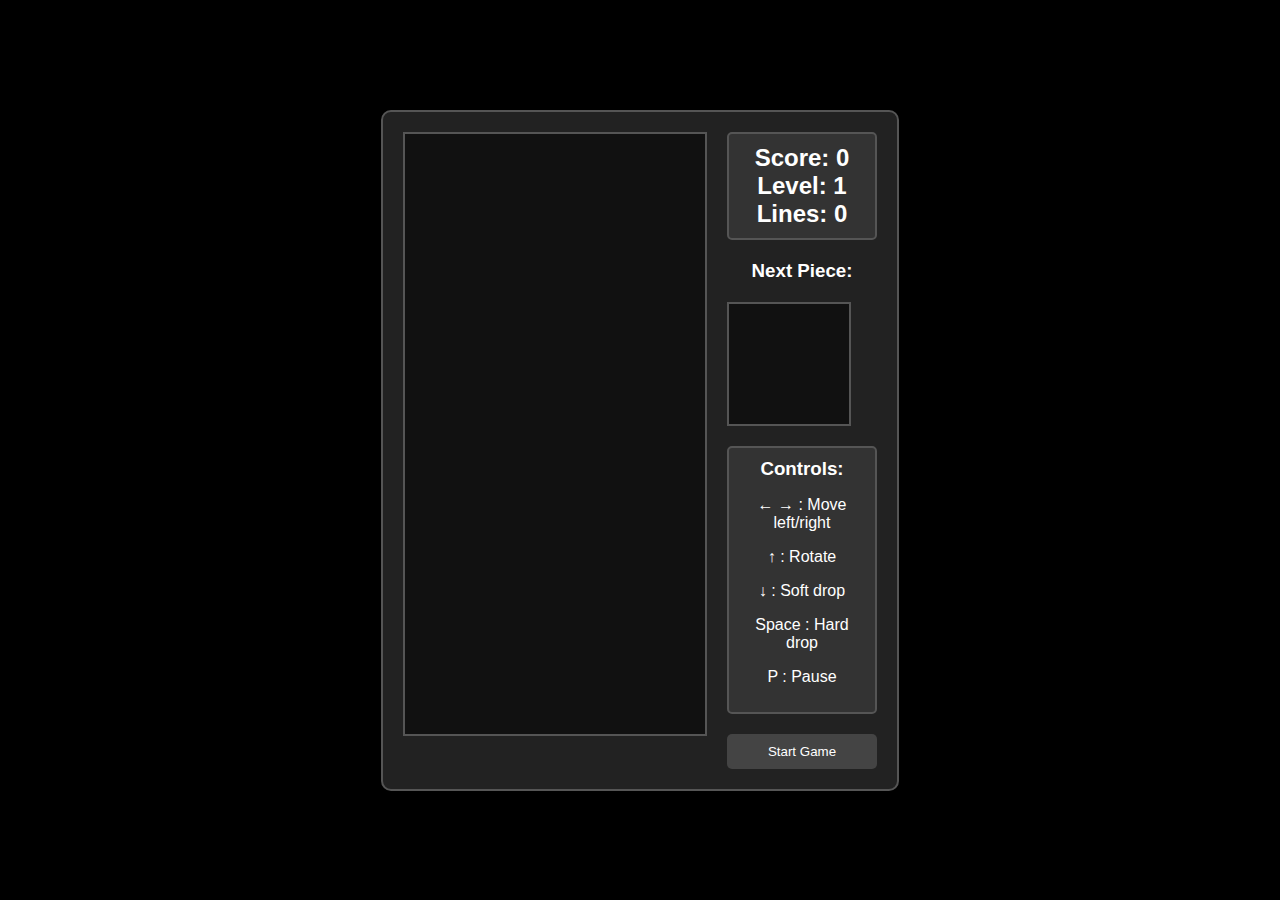
==== tetris.html @ e81b8eda "chore: added the script file" ====
<!DOCTYPE html>
<html lang="en">
<head>
    <meta charset="UTF-8">
    <meta name="viewport" content="width=device-width, initial-scale=1.0">
    <title>Tetris-Game</title>
    <link rel="stylesheet" href="tetris.css">
</head>
<body>
    <div class="tetris-container">
        <div id="tetris-board"></div>
        <div class="info-panel">
            <div class="scoreboard">
                <h2>Score: <span id="score">0</span></h2>
                <h2>Level: <span id="level">1</span></h2>
                <h2>Lines: <span id="lines">0</span></h2>
            </div>
            <h3>Next Piece:</h3>
            <div id="tetris-next"></div>
            <div class="controls">
                <h3>Controls:</h3>
                <p>← → : Move left/right</p>
                <p>↑ : Rotate</p>
                <p>↓ : Soft drop</p>
                <p>Space : Hard drop</p>
                <p>P : Pause</p>
            </div>
            <button onclick="startGame()">Start Game</button>
        </div>
    </div>
    <script src="tetris.js"></script>
</body>
</html>
---- tetris.css ----
body {
    font-family: Arial, sans-serif;
    margin: 0;
    padding: 0;
    background-color: #000;
    color: #fff;
    display: flex;
    justify-content: center;
    align-items: center;
    height: 100vh;
}

.tetris-container {
    display: flex;
    gap: 20px;
    align-items: flex-start;
    padding: 20px;
    background: #222;
    border: 2px solid #555;
    border-radius: 10px;
    box-shadow: 0 5px 15px rgba(0, 0, 0, 0.5);
}

#tetris-board {
    width: 300px;
    /* 10 columns x 30px each */
    height: 600px;
    /* 20 rows x 30px each */
    display: grid;
    grid-template-columns: repeat(10, 1fr);
    grid-template-rows: repeat(20, 1fr);
    background-color: #111;
    border: 2px solid #555;
    gap: 1px;
}

#tetris-next {
    width: 120px;
    /* 4 columns x 30px each */
    height: 120px;
    /* 4 rows x 30px each */
    display: grid;
    grid-template-columns: repeat(4, 1fr);
    grid-template-rows: repeat(4, 1fr);
    background-color: #111;
    border: 2px solid #555;
    gap: 1px;
}

.info-panel {
    display: flex;
    flex-direction: column;
    gap: 20px;
    width: 150px;
}

.info-panel h2,
.info-panel h3 {
    margin: 0;
    text-align: center;
}

.info-panel .scoreboard {
    text-align: center;
    padding: 10px;
    background-color: #333;
    border-radius: 5px;
    border: 2px solid #555;
}

.controls {
    text-align: center;
    background-color: #333;
    padding: 10px;
    border-radius: 5px;
    border: 2px solid #555;
}

button {
    background-color: #444;
    color: #fff;
    border: none;
    padding: 10px;
    border-radius: 5px;
    cursor: pointer;
    transition: background-color 0.2s;
}

button:hover {
    background-color: #666;
}
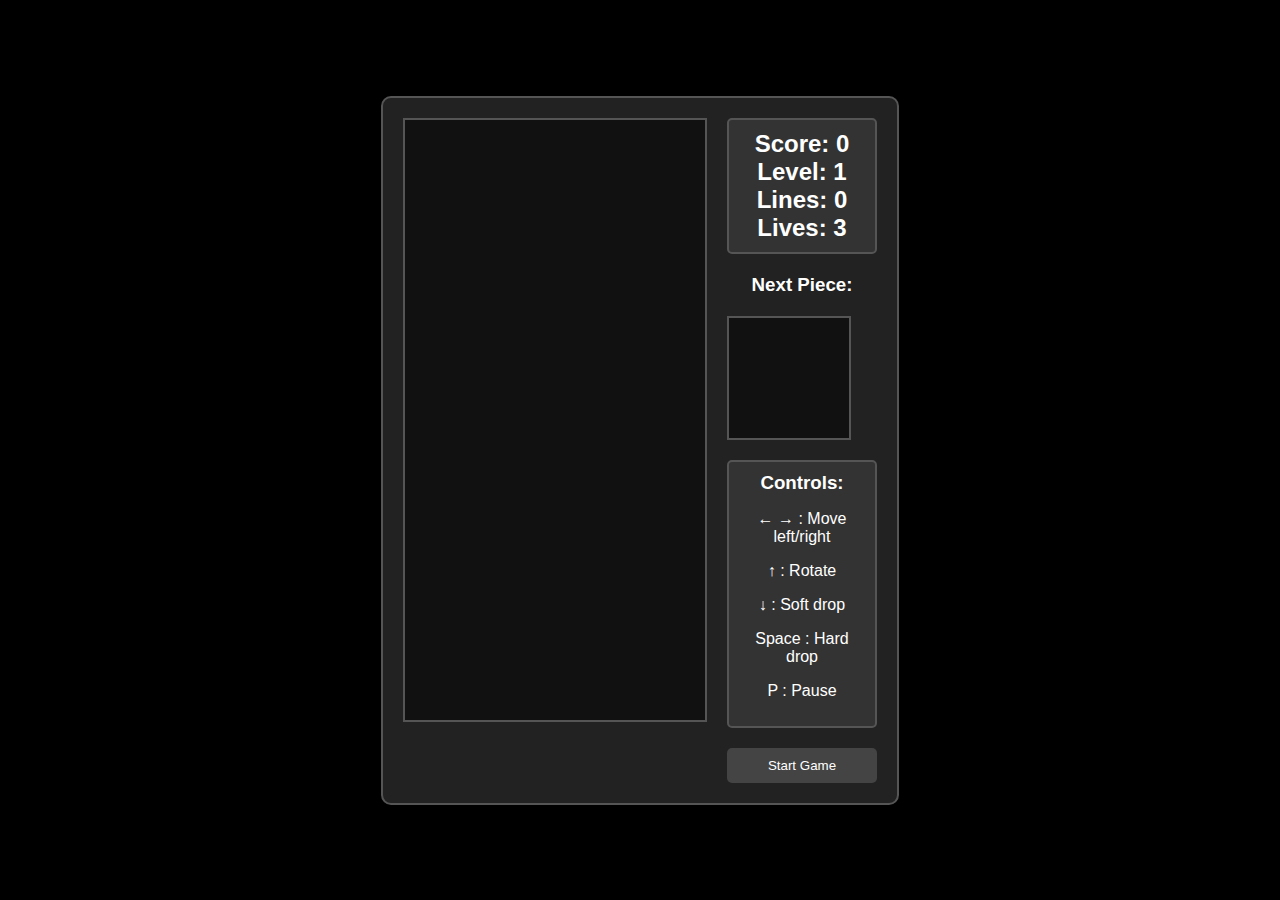
==== commit 48d47f93: "feat: add lives" ====
--- a/tetris.html
+++ b/tetris.html
@@ -14,6 +14,7 @@
                 <h2>Score: <span id="score">0</span></h2>
                 <h2>Level: <span id="level">1</span></h2>
                 <h2>Lines: <span id="lines">0</span></h2>
+                <h2>Lives: <span id="lives">3</span></h2>
             </div>
             <h3>Next Piece:</h3>
             <div id="tetris-next"></div>
--- a/tetris.css
+++ b/tetris.css
@@ -88,4 +88,50 @@
 
 button:hover {
     background-color: #666;
+}
+
+/* Cells for both board */
+.cell {
+    width: 100%;
+    height: 100%;
+    background-color: #000;
+    border: 1px solid #333;
+    box-sizing: border-box;
+}
+
+/* Cells for both next piece */
+.cellnext {
+    width: 100%;
+    height: 100%;
+    border: 1px solid #333;
+    box-sizing: border-box;
+}
+
+/* Tetromino colors */
+.cell.cyan {
+    background-color: cyan;
+}
+
+.cell.blue {
+    background-color: blue;
+}
+
+.cell.orange {
+    background-color: orange;
+}
+
+.cell.yellow {
+    background-color: yellow;
+}
+
+.cell.green {
+    background-color: green;
+}
+
+.cell.purple {
+    background-color: purple;
+}
+
+.cell.red {
+    background-color: red;
 }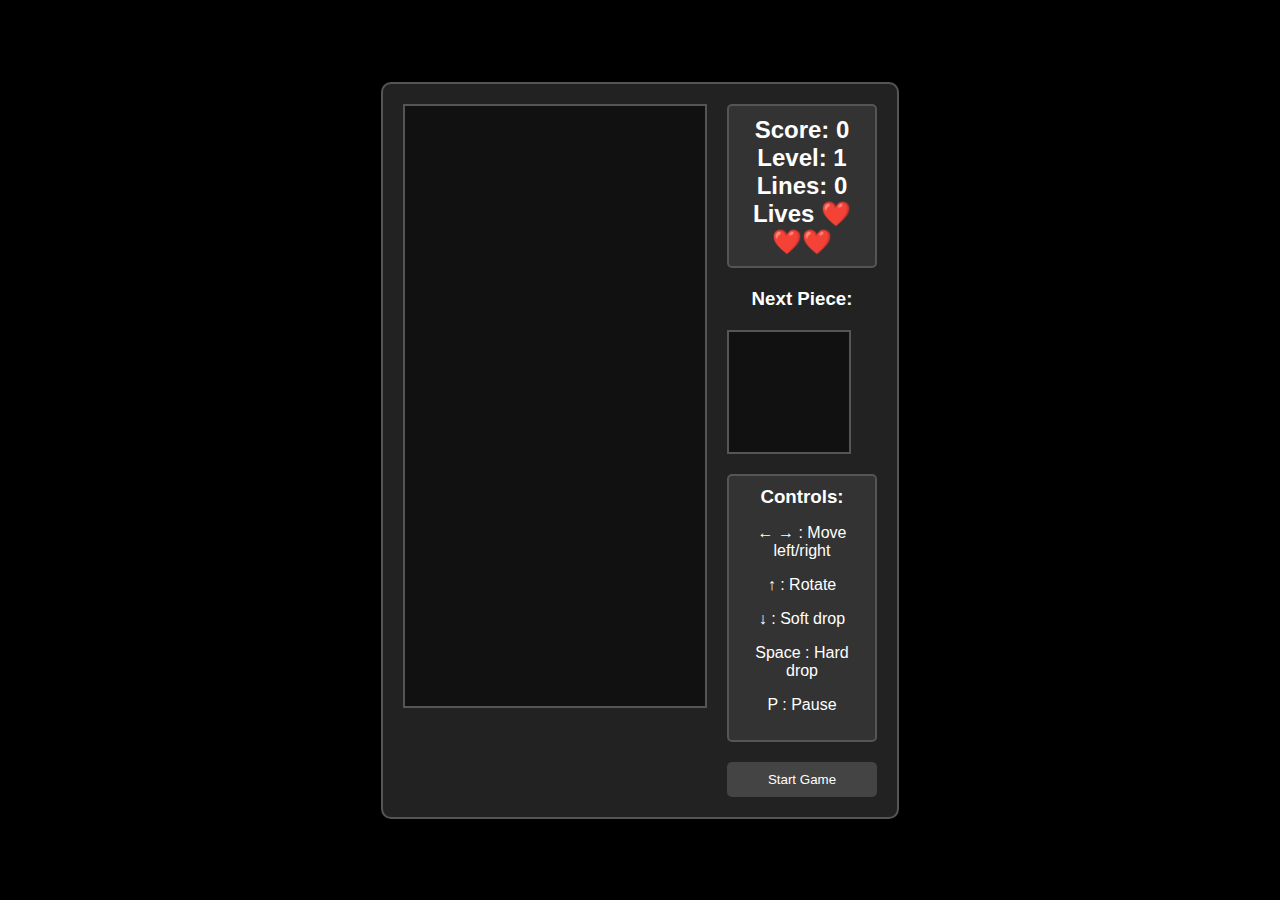
==== commit 9581cba4: "fix: change lives to emojis" ====
--- a/tetris.html
+++ b/tetris.html
@@ -14,8 +14,7 @@
                 <h2>Score: <span id="score">0</span></h2>
                 <h2>Level: <span id="level">1</span></h2>
                 <h2>Lines: <span id="lines">0</span></h2>
-                <h2>Lives: <span id="lives">3</span></h2>
-            </div>
+                <h2 class="lives-display">Lives <span id="lives">❤️❤️❤️</span></h2>            </div>
             <h3>Next Piece:</h3>
             <div id="tetris-next"></div>
             <div class="controls">
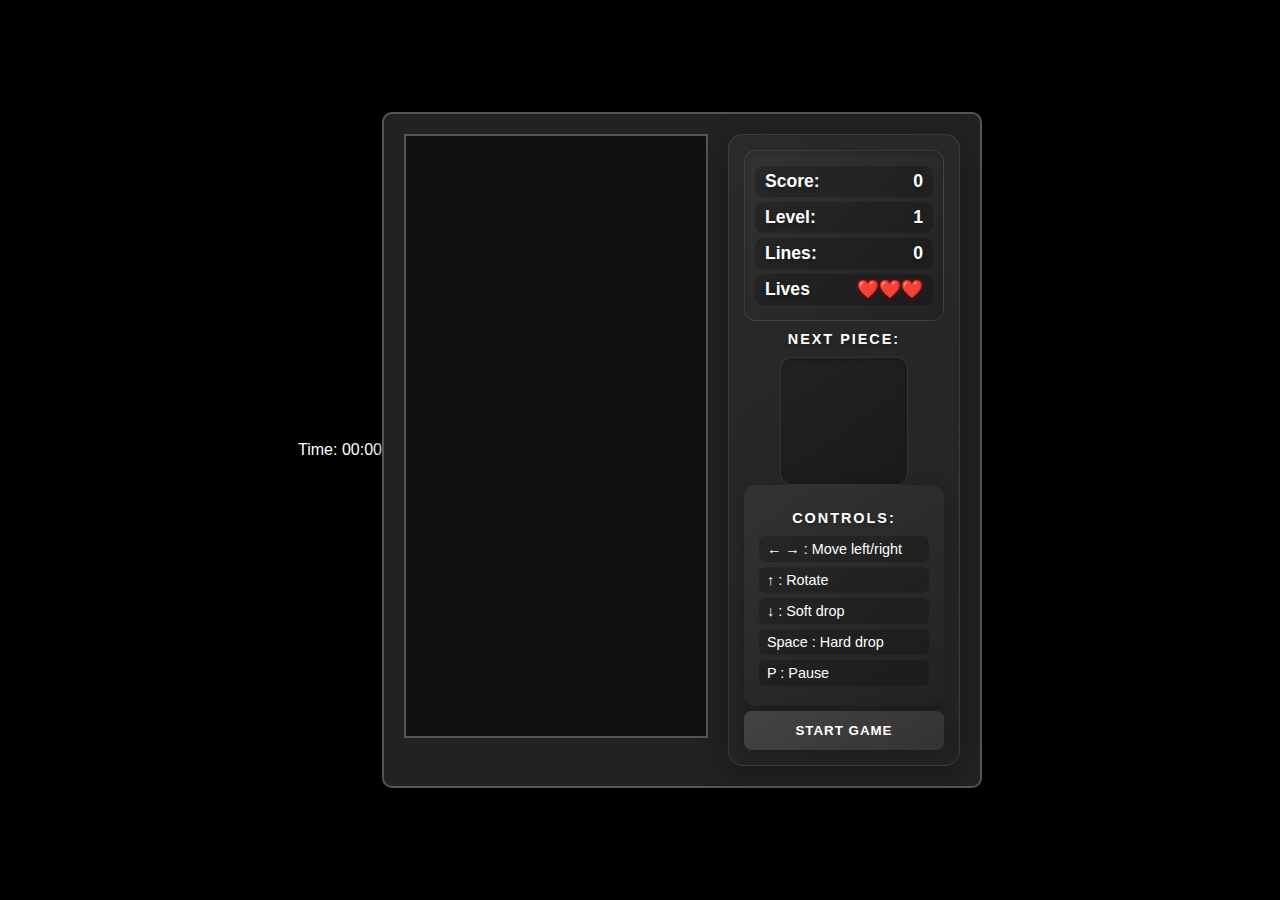
==== commit bb8ff01f: "feat: add timer div" ====
--- a/tetris.html
+++ b/tetris.html
@@ -7,6 +7,9 @@
     <link rel="stylesheet" href="tetris.css">
 </head>
 <body>
+    <div class="timer-container">
+        <div id="timer">Time: <span id="minutes">00</span>:<span id="seconds">00</span></div>
+    </div>
     <div class="tetris-container">
         <div id="tetris-board"></div>
         <div class="info-panel">
--- a/tetris.css
+++ b/tetris.css
@@ -13,7 +13,7 @@
 .tetris-container {
     display: flex;
     gap: 20px;
-    align-items: flex-start;
+    align-items: stretch;
     padding: 20px;
     background: #222;
     border: 2px solid #555;
@@ -23,9 +23,7 @@
 
 #tetris-board {
     width: 300px;
-    /* 10 columns x 30px each */
     height: 600px;
-    /* 20 rows x 30px each */
     display: grid;
     grid-template-columns: repeat(10, 1fr);
     grid-template-rows: repeat(20, 1fr);
@@ -35,62 +33,137 @@
 }
 
 #tetris-next {
+    align-self: center;
     width: 120px;
-    /* 4 columns x 30px each */
     height: 120px;
-    /* 4 rows x 30px each */
     display: grid;
     grid-template-columns: repeat(4, 1fr);
     grid-template-rows: repeat(4, 1fr);
-    background-color: #111;
-    border: 2px solid #555;
-    gap: 1px;
+    background: linear-gradient(145deg, #222, #1a1a1a);
+    border-radius: 12px;
+    padding: 3px;
+    box-shadow: inset 0 2px 5px rgba(0, 0, 0, 0.2);
+    border: 1px solid rgba(255, 255, 255, 0.1);
+    flex-shrink: 0;
 }
 
 .info-panel {
     display: flex;
     flex-direction: column;
-    gap: 20px;
-    width: 150px;
-}
-
-.info-panel h2,
+    width: 200px;
+    height: 600px;
+    background: linear-gradient(145deg, #2a2a2a, #222);
+    padding: 15px;
+    border-radius: 15px;
+    box-shadow: 0 8px 32px rgba(0, 0, 0, 0.3);
+    border: 1px solid rgba(255, 255, 255, 0.1);
+    justify-content: space-between;
+}
+
+.scoreboard {
+    background: linear-gradient(to bottom right, #333, #222);
+    border-radius: 12px;
+    padding: 10px;
+    box-shadow: inset 0 2px 5px rgba(0, 0, 0, 0.2);
+    border: 1px solid rgba(255, 255, 255, 0.1);
+    flex-shrink: 0;
+}
+
+.scoreboard h2 {
+    margin: 5px 0;
+    font-size: 1.1em;
+    text-shadow: 0 2px 4px rgba(0, 0, 0, 0.3);
+    display: flex;
+    justify-content: space-between;
+    align-items: center;
+    padding: 5px 10px;
+    background: rgba(0, 0, 0, 0.2);
+    border-radius: 8px;
+    transition: transform 0.2s;
+}
+
+.scoreboard h2:hover {
+    transform: translateX(5px);
+}
+
+#lives {
+    display: flex;
+    gap: 5px;
+    filter: drop-shadow(0 0 2px rgba(255, 0, 0, 0.5));
+}
+
+.controls {
+    background: linear-gradient(145deg, #333, #222);
+    border-radius: 12px;
+    padding: 15px;
+    box-shadow: 0 4px 15px rgba(0, 0, 0, 0.2);
+    flex-shrink: 1;
+    overflow-y: auto;
+}
+
+.controls h3 {
+    color: #fff;
+    margin-bottom: 15px;
+    text-align: center;
+    text-transform: uppercase;
+    font-size: 0.9em;
+    letter-spacing: 2px;
+}
+
+.controls p {
+    margin: 5px 0;
+    padding: 5px 8px;
+    background: rgba(0, 0, 0, 0.2);
+    border-radius: 6px;
+    font-size: 0.9em;
+    display: flex;
+    justify-content: space-between;
+    align-items: center;
+    transition: transform 0.2s;
+}
+
+.controls p:hover {
+    transform: translateX(5px);
+    background: rgba(255, 255, 255, 0.1);
+}
+
+button {
+    background: linear-gradient(145deg, #444, #333);
+    color: #fff;
+    border: none;
+    padding: 12px 20px;
+    border-radius: 8px;
+    cursor: pointer;
+    font-weight: bold;
+    text-transform: uppercase;
+    letter-spacing: 1px;
+    transition: all 0.3s ease;
+    box-shadow: 0 4px 15px rgba(0, 0, 0, 0.2);
+    margin-top: auto;
+    flex-shrink: 0;
+}
+
+button:hover {
+    background: linear-gradient(145deg, #555, #444);
+    transform: translateY(-2px);
+    box-shadow: 0 6px 20px rgba(0, 0, 0, 0.3);
+}
+
+button:active {
+    transform: translateY(1px);
+    box-shadow: 0 2px 10px rgba(0, 0, 0, 0.2);
+}
+
 .info-panel h3 {
-    margin: 0;
+    color: #fff;
     text-align: center;
-}
-
-.info-panel .scoreboard {
-    text-align: center;
-    padding: 10px;
-    background-color: #333;
-    border-radius: 5px;
-    border: 2px solid #555;
-}
-
-.controls {
-    text-align: center;
-    background-color: #333;
-    padding: 10px;
-    border-radius: 5px;
-    border: 2px solid #555;
-}
-
-button {
-    background-color: #444;
-    color: #fff;
-    border: none;
-    padding: 10px;
-    border-radius: 5px;
-    cursor: pointer;
-    transition: background-color 0.2s;
-}
-
-button:hover {
-    background-color: #666;
-}
-
-/* Cells for both board */
+    text-transform: uppercase;
+    font-size: 0.9em;
+    letter-spacing: 2px;
+    margin: 10px 0;
+    text-shadow: 0 2px 4px rgba(0, 0, 0, 0.3);
+}
+
 .cell {
     width: 100%;
     height: 100%;
@@ -99,7 +172,6 @@
     box-sizing: border-box;
 }
 
-/* Cells for both next piece */
 .cellnext {
     width: 100%;
     height: 100%;
@@ -134,4 +206,15 @@
 
 .cell.red {
     background-color: red;
+}
+
+@keyframes glow {
+    0% { filter: brightness(1); }
+    50% { filter: brightness(1.2); }
+    100% { filter: brightness(1); }
+}
+
+.scoreboard span {
+    animation: glow 2s infinite;
+    font-weight: bold;
 }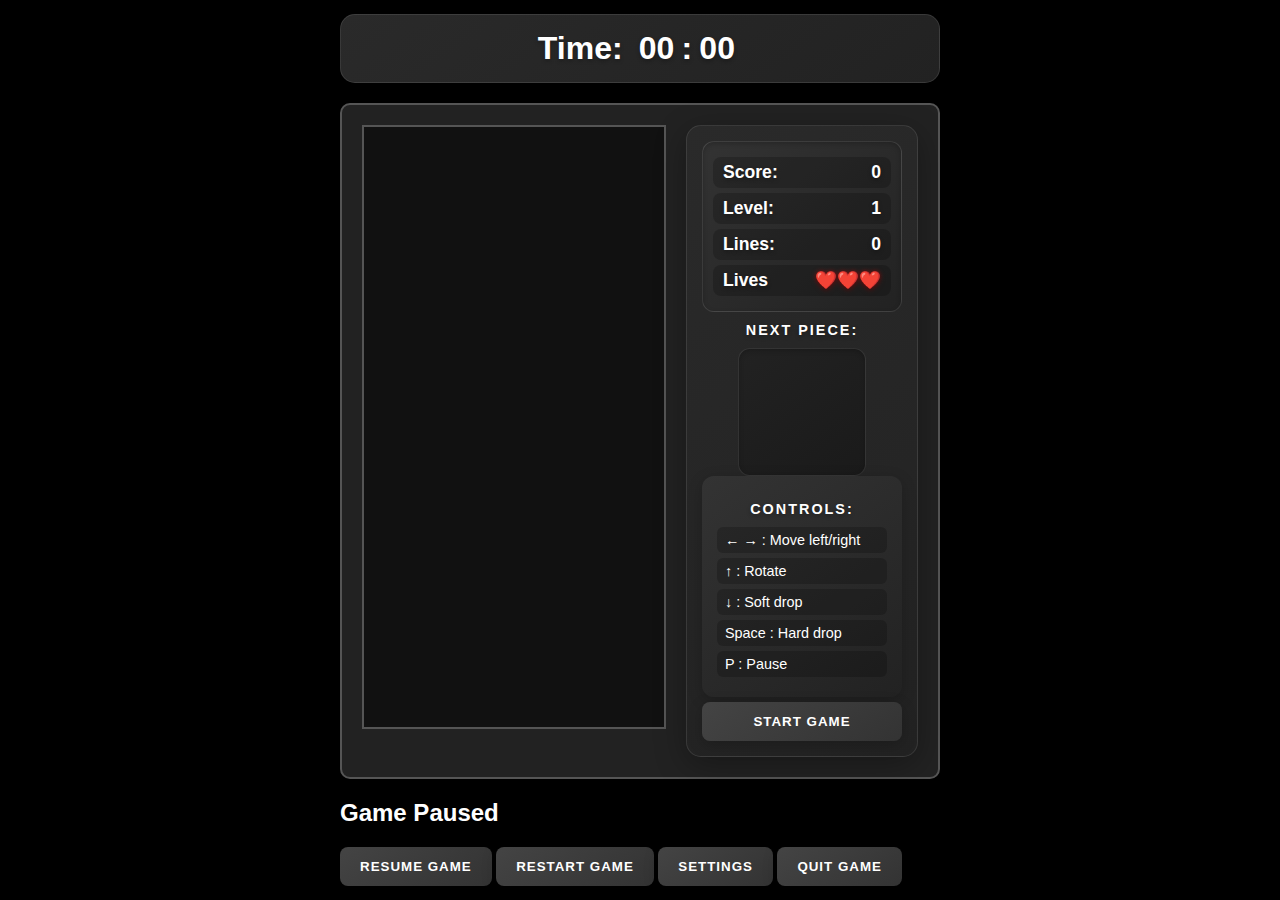
==== commit 49e2ad2d: "feat: pause-menu div and a div encapsulating all other divs" ====
--- a/tetris.html
+++ b/tetris.html
@@ -1,36 +1,53 @@
 <!DOCTYPE html>
 <html lang="en">
+
 <head>
     <meta charset="UTF-8">
     <meta name="viewport" content="width=device-width, initial-scale=1.0">
     <title>Tetris-Game</title>
     <link rel="stylesheet" href="tetris.css">
 </head>
+
 <body>
-    <div class="timer-container">
-        <div id="timer">Time: <span id="minutes">00</span>:<span id="seconds">00</span></div>
-    </div>
-    <div class="tetris-container">
-        <div id="tetris-board"></div>
-        <div class="info-panel">
-            <div class="scoreboard">
-                <h2>Score: <span id="score">0</span></h2>
-                <h2>Level: <span id="level">1</span></h2>
-                <h2>Lines: <span id="lines">0</span></h2>
-                <h2 class="lives-display">Lives <span id="lives">❤️❤️❤️</span></h2>            </div>
-            <h3>Next Piece:</h3>
-            <div id="tetris-next"></div>
-            <div class="controls">
-                <h3>Controls:</h3>
-                <p>← → : Move left/right</p>
-                <p>↑ : Rotate</p>
-                <p>↓ : Soft drop</p>
-                <p>Space : Hard drop</p>
-                <p>P : Pause</p>
+    <div class="game-wrapper">
+        <div class="timer-container">
+            <div id="timer">Time: <span id="minutes">00</span>:<span id="seconds">00</span></div>
+        </div>
+        <div class="tetris-container">
+            <div id="tetris-board"></div>
+            <div class="info-panel">
+                <div class="scoreboard">
+                    <h2>Score: <span id="score">0</span></h2>
+                    <h2>Level: <span id="level">1</span></h2>
+                    <h2>Lines: <span id="lines">0</span></h2>
+                    <h2 class="lives-display">Lives <span id="lives">❤️❤️❤️</span></h2>
+                </div>
+                <h3>Next Piece:</h3>
+                <div id="tetris-next"></div>
+                <div class="controls">
+                    <h3>Controls:</h3>
+                    <p>← → : Move left/right</p>
+                    <p>↑ : Rotate</p>
+                    <p>↓ : Soft drop</p>
+                    <p>Space : Hard drop</p>
+                    <p>P : Pause</p>
+                </div>
+                <button onclick="startGame()">Start Game</button>
             </div>
-            <button onclick="startGame()">Start Game</button>
+        </div>
+        <div id="pause-menu" class="modal hidden">
+            <div class="modal-content">
+                <h2> Game Paused</h2>
+                <div class="menu-buttons">
+                    <button id="resume-btn">Resume Game</button>
+                    <button id="restart-btn">Restart Game</button>
+                    <button id="settings-btn">Settings</button>
+                    <button id="quit-btn">Quit Game</button>
+                </div>
+            </div>
         </div>
     </div>
     <script src="tetris.js"></script>
 </body>
+
 </html>--- a/tetris.css
+++ b/tetris.css
@@ -9,7 +9,29 @@
     align-items: center;
     height: 100vh;
 }
-
+.timer-container {
+    margin-bottom: 20px;
+    background: linear-gradient(145deg, #2a2a2a, #222);
+    padding: 15px 30px;
+    border-radius: 15px;
+    box-shadow: 0 8px 32px rgba(0, 0, 0, 0.3);
+    border: 1px solid rgba(255, 255, 255, 0.1);
+}
+
+#timer {
+    font-size: 2em;
+    font-weight: bold;
+    color: #fff;
+    text-shadow: 0 2px 4px rgba(0, 0, 0, 0.3);
+    text-align: center;
+}
+
+#timer span {
+    display: inline-block;
+    padding: 0 5px;
+    min-width: 40px;
+    animation: glow 2s infinite;
+}
 .tetris-container {
     display: flex;
     gap: 20px;
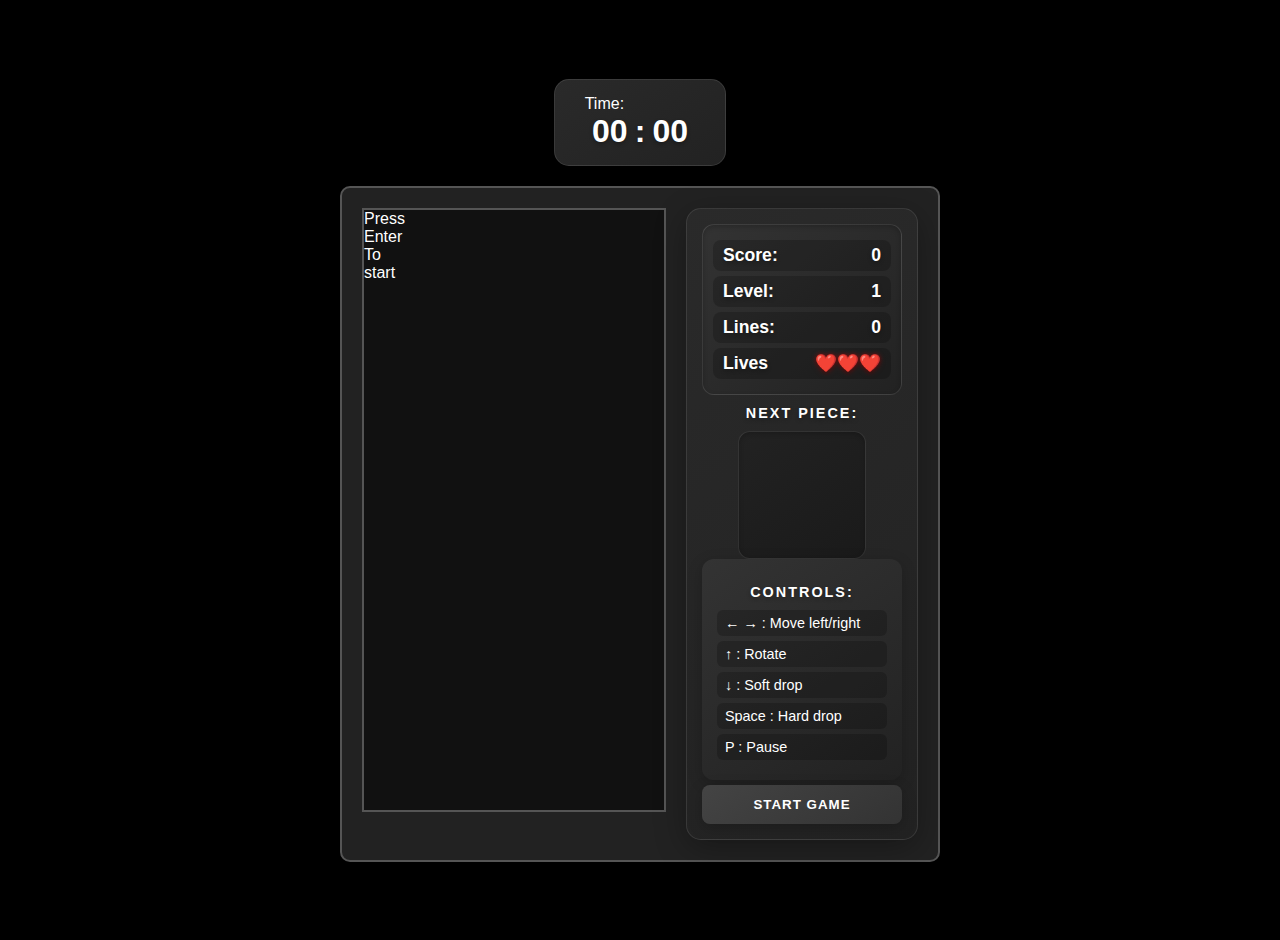
==== commit b83f9a77: "fix: added welcoming message" ====
--- a/tetris.html
+++ b/tetris.html
@@ -10,11 +10,11 @@
 
 <body>
     <div class="game-wrapper">
-        <div class="timer-container">
-            <div id="timer">Time: <span id="minutes">00</span>:<span id="seconds">00</span></div>
+        <div class="timer-container">Time:
+            <div id="timer"> <span id="minutes">00</span>:<span id="seconds">00</span></div>
         </div>
         <div class="tetris-container">
-            <div id="tetris-board"></div>
+            <div id="tetris-board">Press Enter To start</div>
             <div class="info-panel">
                 <div class="scoreboard">
                     <h2>Score: <span id="score">0</span></h2>
--- a/tetris.css
+++ b/tetris.css
@@ -1,7 +1,7 @@
 body {
     font-family: Arial, sans-serif;
     margin: 0;
-    padding: 0;
+    padding: 20px;
     background-color: #000;
     color: #fff;
     display: flex;
@@ -9,8 +9,15 @@
     align-items: center;
     height: 100vh;
 }
+
+.game-wrapper {
+    display: flex;
+    flex-direction: column;
+    align-items: center;
+    gap: 20px;
+}
 .timer-container {
-    margin-bottom: 20px;
+    margin-bottom: 0;
     background: linear-gradient(145deg, #2a2a2a, #222);
     padding: 15px 30px;
     border-radius: 15px;
@@ -230,6 +237,76 @@
     background-color: red;
 }
 
+.modal {
+    position: fixed;
+    top: 0;
+    left: 0;
+    width: 100%;
+    height: 100%;
+    background-color: rgba(0, 0, 0, 0.85);
+    display: flex;
+    justify-content: center;
+    align-items: center;
+    z-index: 1000;
+    backdrop-filter: blur(5px);
+}
+
+.modal-content {
+    background: linear-gradient(145deg, #2a2a2a, #222);
+    padding: 2rem;
+    border-radius: 15px;
+    text-align: center;
+    min-width: 300px;
+    box-shadow: 0 8px 32px rgba(0, 0, 0, 0.3);
+    border: 1px solid rgba(255, 255, 255, 0.1);
+    color: #fff;
+}
+
+.modal-content h2 {
+    margin: 0 0 1.5rem 0;
+    text-transform: uppercase;
+    font-size: 1.5em;
+    letter-spacing: 2px;
+    text-shadow: 0 2px 4px rgba(0, 0, 0, 0.3);
+    animation: glow 2s infinite;
+}
+.menu-buttons {
+    display: flex;
+    flex-direction: column;
+    gap: 1rem;
+    margin-top: 1.5rem;
+}
+
+.menu-buttons button {
+    background: linear-gradient(145deg, #444, #333);
+    color: #fff;
+    border: none;
+    padding: 12px 20px;
+    border-radius: 8px;
+    cursor: pointer;
+    font-weight: bold;
+    text-transform: uppercase;
+    letter-spacing: 1px;
+    transition: all 0.3s ease;
+    box-shadow: 0 4px 15px rgba(0, 0, 0, 0.2);
+    margin: 0;
+}
+
+.menu-buttons button:hover {
+    background: linear-gradient(145deg, #555, #444);
+    transform: translateY(-2px);
+    box-shadow: 0 6px 20px rgba(0, 0, 0, 0.3);
+}
+
+.menu-buttons button:active {
+    transform: translateY(1px);
+    box-shadow: 0 2px 10px rgba(0, 0, 0, 0.2);
+}
+
+.hidden {
+    display: none;
+}
+
 @keyframes glow {
     0% { filter: brightness(1); }
     50% { filter: brightness(1.2); }
